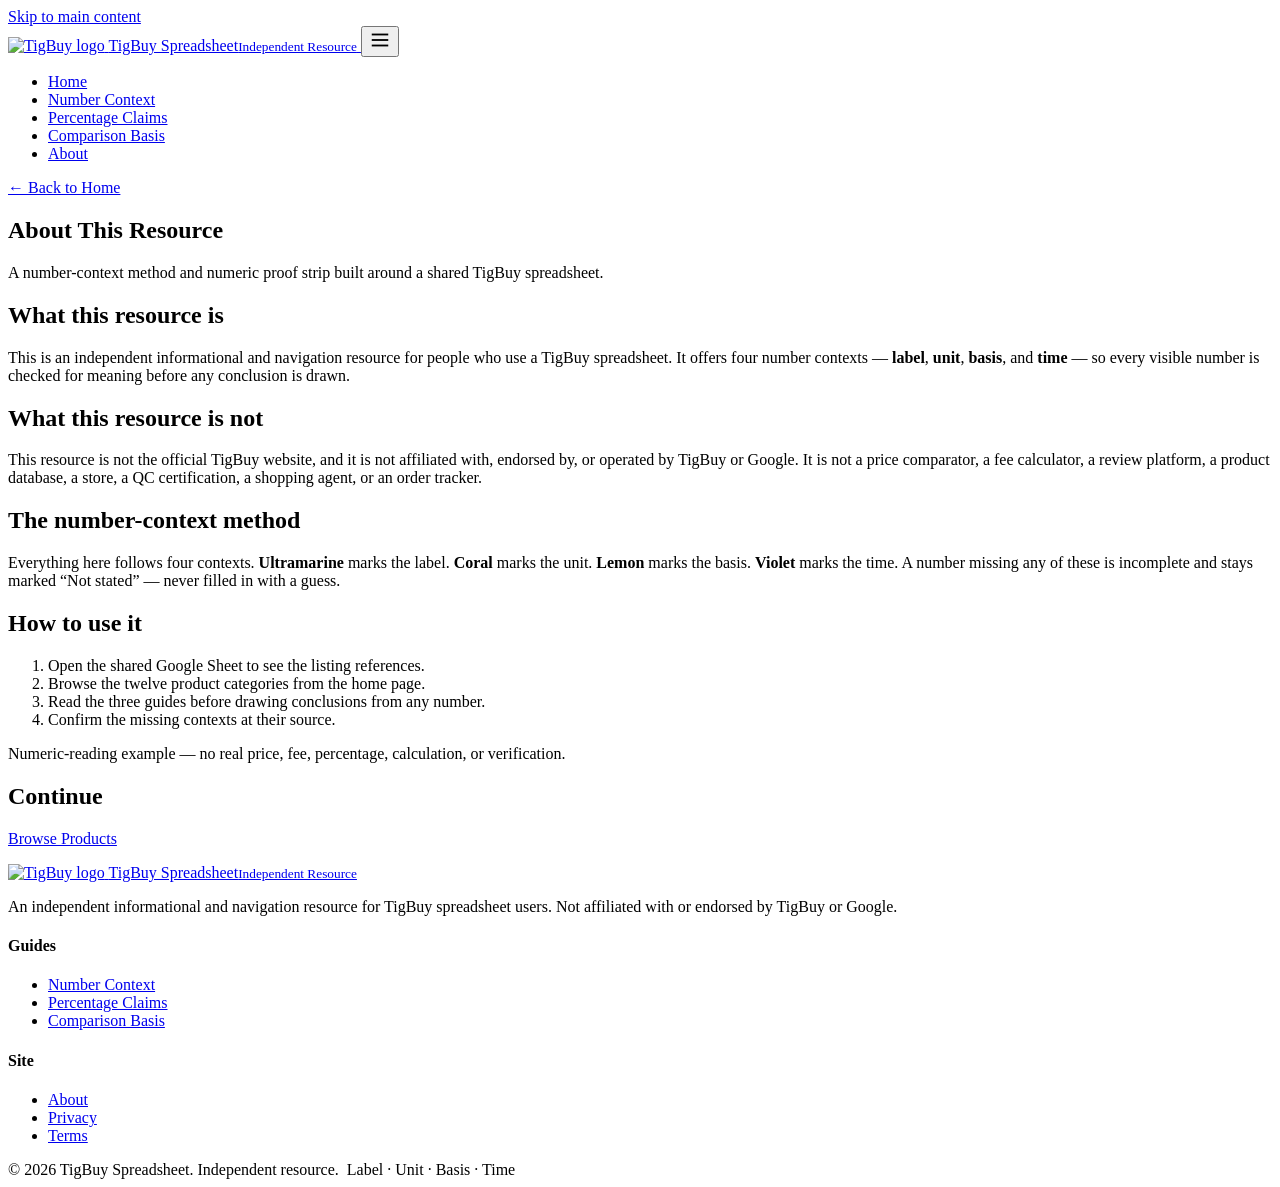
==== about/index.html @ bacfacf6 "Add about/index.html" ====
<!DOCTYPE html>
<html lang="en">
<head>
  <meta charset="UTF-8">
  <meta name="viewport" content="width=device-width, initial-scale=1.0">
  <title>About | TigBuy Spreadsheet</title>
  <meta name="description" content="About this independent TigBuy spreadsheet resource: a number-context method and numeric proof strip, not an official TigBuy service.">
  <link rel="canonical" href="https://repglide.github.io/tigbuy-spreadsheet/about/">
  <link rel="icon" type="image/png" href="../assets/images/favicon.png">
  <link rel="stylesheet" href="../assets/css/styles.css">
  <meta name="robots" content="index, follow">
</head>
<body>
  <a href="#main-content" class="skip-link">Skip to main content</a>

  <header class="site-header">
    <div class="container header-inner">
      <a href="../index.html" class="brand" aria-label="TigBuy Spreadsheet Home">
        <img src="../assets/images/logo.png" alt="TigBuy logo" width="34" height="34">
        <span class="brand-name">TigBuy Spreadsheet<small>Independent Resource</small></span>
      </a>
      <button class="mobile-nav-toggle" aria-expanded="false" aria-label="Toggle navigation menu">
        <svg viewBox="0 0 24 24" fill="none" stroke="currentColor" stroke-width="2" width="22" height="22"><line x1="3" y1="6" x2="21" y2="6"></line><line x1="3" y1="12" x2="21" y2="12"></line><line x1="3" y1="18" x2="21" y2="18"></line></svg>
      </button>
      <nav class="main-nav" aria-label="Primary Navigation">
        <ul>
          <li><a href="../index.html">Home</a></li>
          <li><a href="../number-context-guide/">Number Context</a></li>
          <li><a href="../percentage-claim-guide/">Percentage Claims</a></li>
          <li><a href="../comparison-basis-guide/">Comparison Basis</a></li>
          <li><a href="../about/" class="active">About</a></li>
        </ul>
      </nav>
    </div>
  </header>

  <main id="main-content">
    <section class="page-hero">
      <div class="container">
        <a class="back-link" href="../index.html">← Back to Home</a>
        <h1>About This Resource</h1>
        <p>A number-context method and numeric proof strip built around a shared TigBuy spreadsheet.</p>
      </div>
    </section>

    <div class="article-paper">
      <div class="article-body">
        <h2>What this resource is</h2>
        <p>This is an independent informational and navigation resource for people who use a TigBuy spreadsheet. It offers four number contexts — <strong>label</strong>, <strong>unit</strong>, <strong>basis</strong>, and <strong>time</strong> — so every visible number is checked for meaning before any conclusion is drawn.</p>

        <h2>What this resource is not</h2>
        <p>This resource is not the official TigBuy website, and it is not affiliated with, endorsed by, or operated by TigBuy or Google. It is not a price comparator, a fee calculator, a review platform, a product database, a store, a QC certification, a shopping agent, or an order tracker.</p>

        <h2>The number-context method</h2>
        <p>Everything here follows four contexts. <strong>Ultramarine</strong> marks the label. <strong>Coral</strong> marks the unit. <strong>Lemon</strong> marks the basis. <strong>Violet</strong> marks the time. A number missing any of these is incomplete and stays marked &ldquo;Not stated&rdquo; — never filled in with a guess.</p>

        <h2>How to use it</h2>
        <ol>
          <li>Open the shared Google Sheet to see the listing references.</li>
          <li>Browse the twelve product categories from the home page.</li>
          <li>Read the three guides before drawing conclusions from any number.</li>
          <li>Confirm the missing contexts at their source.</li>
        </ol>

        <p class="example-flag">Numeric-reading example — no real price, fee, percentage, calculation, or verification.</p>

        <h2>Continue</h2>
        <p><a href="https://repglide.com/?agent=tigbuy" class="btn btn-primary" target="_blank" rel="noopener">Browse Products</a></p>
      </div>
    </div>
  </main>

  <footer class="site-footer">
    <div class="container">
      <div class="footer-grid">
        <div class="footer-brand">
          <a href="../index.html" class="brand" aria-label="TigBuy Spreadsheet Home">
            <img src="../assets/images/logo.png" alt="TigBuy logo" width="30" height="30">
            <span class="brand-name">TigBuy Spreadsheet<small>Independent Resource</small></span>
          </a>
          <p>An independent informational and navigation resource for TigBuy spreadsheet users. Not affiliated with or endorsed by TigBuy or Google.</p>
        </div>
        <div class="footer-col">
          <h4>Guides</h4>
          <ul>
            <li><a href="../number-context-guide/">Number Context</a></li>
            <li><a href="../percentage-claim-guide/">Percentage Claims</a></li>
            <li><a href="../comparison-basis-guide/">Comparison Basis</a></li>
          </ul>
        </div>
        <div class="footer-col">
          <h4>Site</h4>
          <ul>
            <li><a href="../about/">About</a></li>
            <li><a href="../privacy/">Privacy</a></li>
            <li><a href="../terms/">Terms</a></li>
          </ul>
        </div>
      </div>
      <div class="footer-bottom">
        <span>&copy; <span id="year">2026</span> TigBuy Spreadsheet. Independent resource.</span>
        <span class="ctx-swatch-row"><i style="background:var(--ultra)"></i><i style="background:var(--coral)"></i><i style="background:var(--lemon)"></i><i style="background:var(--violet)"></i>&nbsp;Label · Unit · Basis · Time</span>
      </div>
    </div>
  </footer>

  <script src="../assets/js/main.js"></script>
</body>
</html>
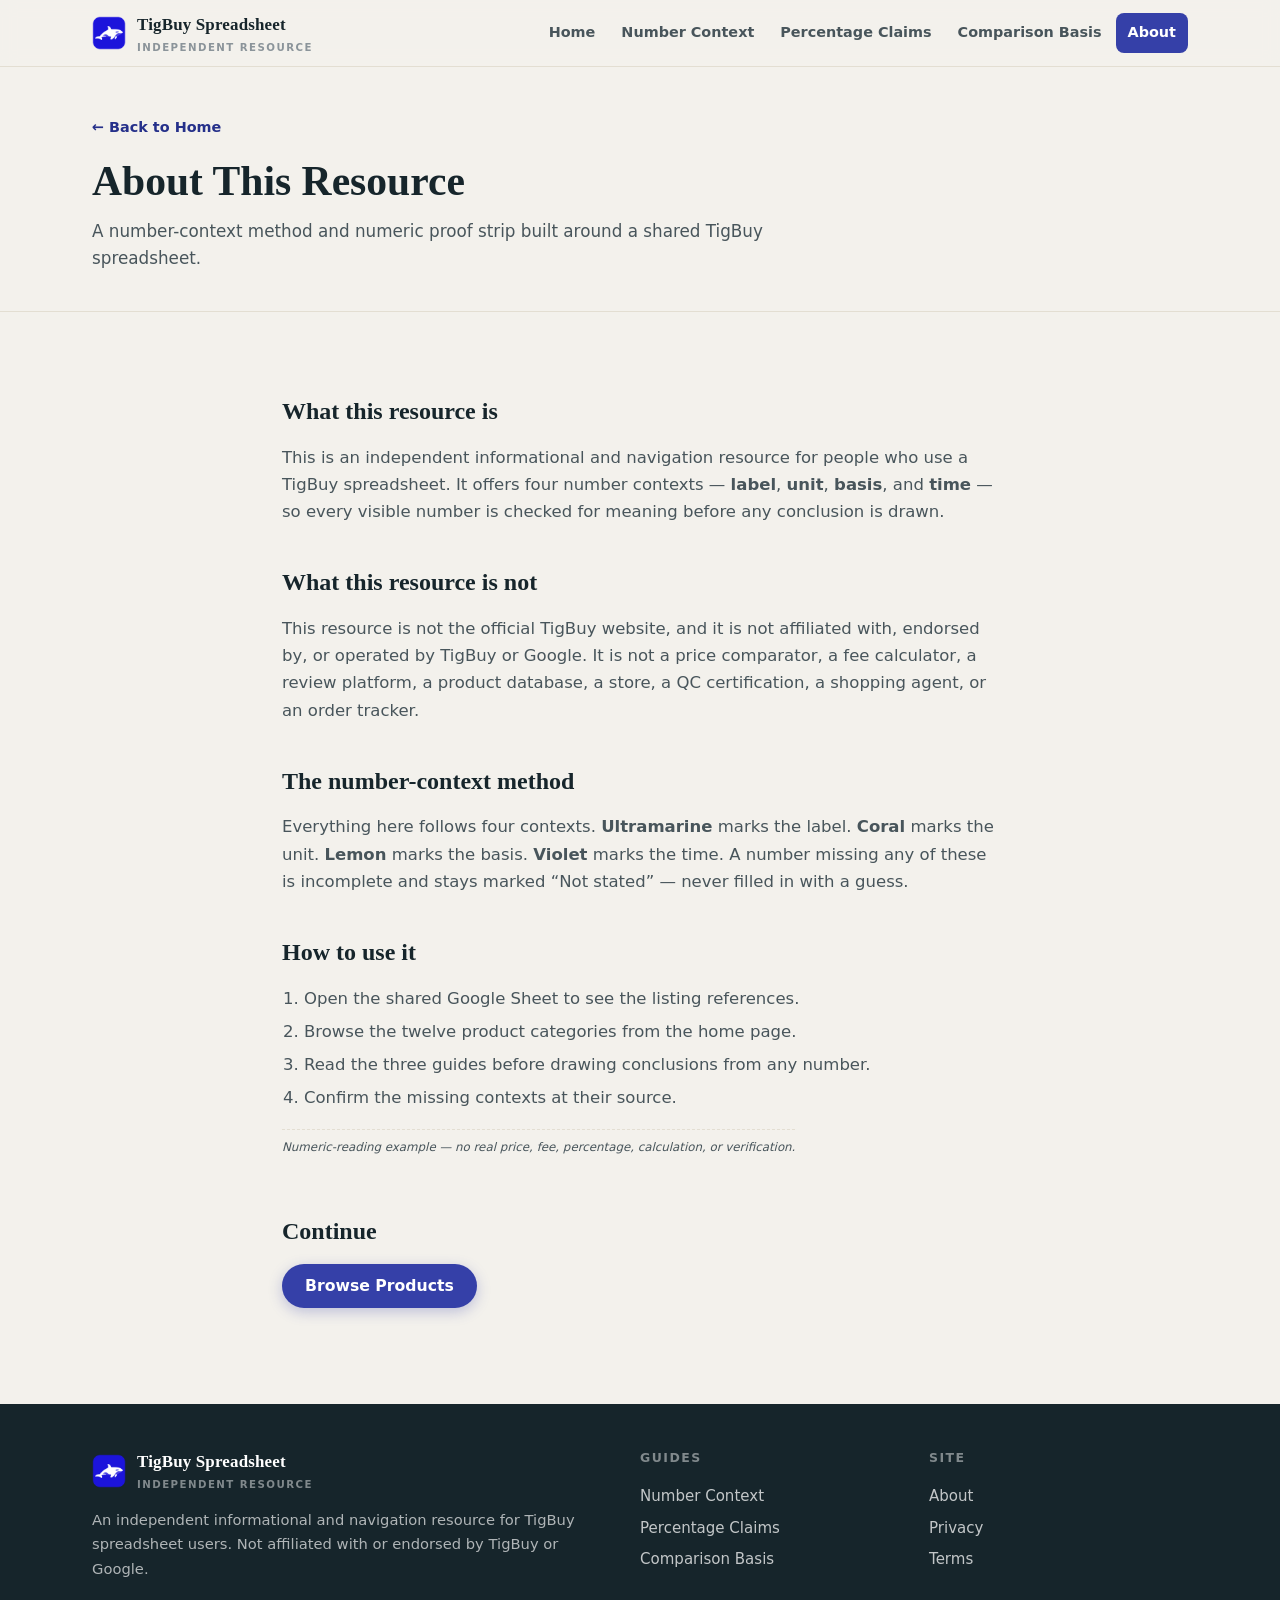
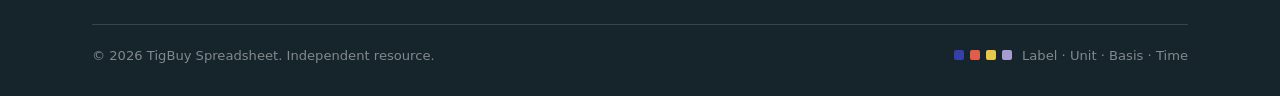
==== commit 0ac844be: "Set nofollow noopener on repglide links" ====
--- a/about/index.html
+++ b/about/index.html
@@ -65,7 +65,7 @@
         <p class="example-flag">Numeric-reading example — no real price, fee, percentage, calculation, or verification.</p>
 
         <h2>Continue</h2>
-        <p><a href="https://repglide.com/?agent=tigbuy" class="btn btn-primary" target="_blank" rel="noopener">Browse Products</a></p>
+        <p><a href="https://repglide.com/?agent=tigbuy" class="btn btn-primary" target="_blank" rel="nofollow noopener">Browse Products</a></p>
       </div>
     </div>
   </main>
--- a/assets/css/styles.css
+++ b/assets/css/styles.css
@@ -0,0 +1,341 @@
+/* ==========================================================================
+   TigBuy Spreadsheet — Number Context / Numeric Proof Strip theme
+   Soft warm-gray background · deep teal-black text · ultramarine primary
+   accents: coral · lemon · pale purple
+   Signatures: proof line · context slot · baseline tick · unit bracket ·
+   missing mark · comparison rail
+   ========================================================================== */
+
+:root {
+  /* paper + ink */
+  --paper:      #F3F1EC;   /* soft warm gray */
+  --paper-2:    #EBE7DE;
+  --paper-3:    #E0DBD0;
+  --card:       #FBFAF6;
+  --ink:        #16252B;   /* deep teal-black */
+  --ink-soft:   #48555B;
+  --ink-faint:  #8B949A;
+
+  /* accents */
+  --ultra:      #3540A8;   /* ultramarine — primary */
+  --ultra-d:    #25308A;
+  --ultra-s:    #E5E8F8;
+  --coral:      #E05D4A;   /* coral */
+  --coral-d:    #B84434;
+  --coral-s:    #FBE3DE;
+  --lemon:      #E8C84A;   /* lemon */
+  --lemon-d:    #8A6D12;
+  --lemon-s:    #FBF3D4;
+  --violet:     #A79BD0;   /* pale purple */
+  --violet-d:   #5A4E8A;
+  --violet-s:   #EEEAF7;
+
+  --line:       #E3DED2;
+  --line-soft:  #EDE8DD;
+
+  /* typography */
+  --serif: Georgia, 'Times New Roman', Times, serif;
+  --sans: system-ui, -apple-system, 'Segoe UI', Roboto, Helvetica, Arial, sans-serif;
+  --mono: ui-monospace, SFMono-Regular, 'SF Mono', Menlo, Consolas, monospace;
+
+  /* geometry */
+  --radius: 12px;
+  --radius-sm: 8px;
+  --container: 1140px;
+  --shadow-sm: 0 1px 2px rgba(22, 37, 43, 0.05), 0 2px 8px rgba(22, 37, 43, 0.06);
+  --shadow-md: 0 4px 14px rgba(22, 37, 43, 0.10), 0 12px 30px rgba(22, 37, 43, 0.09);
+}
+
+* { box-sizing: border-box; }
+html { scroll-behavior: smooth; -webkit-text-size-adjust: 100%; }
+
+body {
+  margin: 0;
+  font-family: var(--sans);
+  font-size: 16.5px;
+  line-height: 1.65;
+  color: var(--ink);
+  background: var(--paper);
+  -webkit-font-smoothing: antialiased;
+  text-rendering: optimizeLegibility;
+}
+
+/* ---------- accessibility ---------- */
+.skip-link { position: absolute; left: -9999px; top: 0; background: var(--ultra); color: #fff; padding: 10px 16px; z-index: 200; border-radius: 0 0 var(--radius-sm) 0; }
+.skip-link:focus { left: 0; }
+:focus-visible { outline: 3px solid var(--ultra); outline-offset: 2px; border-radius: 3px; }
+.visually-hidden { position: absolute !important; width: 1px; height: 1px; margin: -1px; padding: 0; border: 0; overflow: hidden; clip: rect(0 0 0 0); white-space: nowrap; }
+
+/* ---------- layout ---------- */
+.container { max-width: var(--container); margin: 0 auto; padding: 0 22px; }
+
+/* ---------- header (warm gray) ---------- */
+.site-header { position: sticky; top: 0; z-index: 100; background: rgba(243, 241, 236, 0.92); backdrop-filter: saturate(120%) blur(8px); border-bottom: 1px solid var(--line); }
+.header-inner { display: flex; align-items: center; gap: 20px; height: 66px; }
+.brand { display: flex; align-items: center; gap: 11px; text-decoration: none; color: var(--ink); }
+.brand img { width: 34px; height: 34px; display: block; border-radius: 7px; }
+.brand-name { font-family: var(--serif); font-weight: 700; font-size: 1.06rem; letter-spacing: 0.01em; }
+.brand-name small { display: block; font-family: var(--sans); font-weight: 600; font-size: 0.64rem; color: var(--ink-faint); letter-spacing: 0.14em; text-transform: uppercase; }
+
+.main-nav { margin-left: auto; }
+.main-nav ul { display: flex; align-items: center; gap: 2px; list-style: none; margin: 0; padding: 0; }
+.main-nav a { display: block; padding: 8px 12px; text-decoration: none; color: var(--ink-soft); font-weight: 600; font-size: 0.9rem; border-radius: var(--radius-sm); }
+.main-nav a:hover { background: var(--paper-2); color: var(--ink); }
+.main-nav a.active { color: #fff; background: var(--ultra); }
+
+.mobile-nav-toggle { display: none; margin-left: auto; width: 44px; height: 44px; border: 1px solid var(--line); background: var(--paper-2); border-radius: var(--radius-sm); cursor: pointer; color: var(--ink); }
+.mobile-nav-toggle svg { display: block; margin: 0 auto; }
+
+@media (max-width: 900px) {
+  .main-nav { display: none; }
+  .mobile-nav-toggle { display: block; }
+  .main-nav.open { display: block; position: absolute; left: 0; right: 0; top: 66px; background: var(--paper-2); border-bottom: 1px solid var(--line); box-shadow: var(--shadow-md); }
+  .main-nav.open ul { flex-direction: column; align-items: stretch; gap: 2px; padding: 8px; }
+  .main-nav.open a { padding: 12px 14px; }
+}
+
+/* ---------- buttons ---------- */
+.btn { display: inline-flex; align-items: center; justify-content: center; gap: 8px; padding: 12px 22px; border-radius: 999px; text-decoration: none; font-weight: 700; font-size: 0.98rem; line-height: 1.2; border: 1.5px solid transparent; transition: transform 0.12s ease, box-shadow 0.12s ease, background 0.12s ease; }
+.btn:active { transform: translateY(1px); }
+.btn-primary { background: var(--ultra); color: #fff; box-shadow: 0 4px 14px rgba(53, 64, 168, 0.28); }
+.btn-primary:hover { background: var(--ultra-d); box-shadow: 0 6px 18px rgba(53, 64, 168, 0.36); }
+.btn-secondary { background: var(--card); color: var(--ink); border-color: var(--line); box-shadow: var(--shadow-sm); }
+.btn-secondary:hover { border-color: var(--ink-soft); }
+.btn-ghost { background: transparent; color: var(--ink); border-color: var(--line); }
+.btn-ghost:hover { border-color: var(--ink-soft); background: var(--paper-2); }
+.btn-sm { padding: 9px 16px; font-size: 0.88rem; }
+
+/* ---------- hero (warm gray) ---------- */
+.hero-section { padding: 52px 0 40px; position: relative; overflow: hidden; background:
+  radial-gradient(circle at 88% 6%, var(--ultra-s) 0, transparent 44%),
+  radial-gradient(circle at 6% 94%, var(--lemon-s) 0, transparent 40%),
+  radial-gradient(circle at 98% 96%, var(--violet-s) 0, transparent 34%),
+  var(--paper); }
+.hero-grid { display: grid; grid-template-columns: 1.02fr 0.98fr; gap: 44px; align-items: center; }
+.hero-badge { display: inline-flex; align-items: center; gap: 8px; padding: 5px 13px; border-radius: 999px; background: var(--ultra-s); color: var(--ultra-d); font-weight: 700; font-size: 0.76rem; letter-spacing: 0.08em; text-transform: uppercase; }
+.hero-badge::before { content: ""; width: 8px; height: 8px; border-radius: 2px; background: var(--ultra); }
+.hero-title { font-family: var(--serif); font-size: clamp(2.0rem, 4.4vw, 3.0rem); line-height: 1.12; color: var(--ink); margin: 18px 0 16px; font-weight: 700; }
+.hero-title em { font-style: normal; color: var(--ultra); }
+.hero-description { font-size: 1.08rem; color: var(--ink-soft); max-width: 34em; margin: 0 0 26px; }
+.hero-actions { display: flex; flex-wrap: wrap; gap: 12px; }
+.hero-ctx-note { margin-top: 20px; font-family: var(--mono); font-size: 0.74rem; letter-spacing: 0.04em; color: var(--ink-faint); }
+.hero-ctx-note span { display: inline-block; width: 10px; height: 10px; margin-right: 5px; border-radius: 2px; vertical-align: -1px; }
+
+/* ---------- hero numeric proof strip ---------- */
+.hero-visual { position: relative; }
+.hero-strip { position: relative; background: var(--card); border: 1px solid var(--line); border-radius: var(--radius); padding: 18px 20px 16px; box-shadow: var(--shadow-md); }
+.hero-strip .big-num { font-family: var(--serif); font-size: 6.4rem; line-height: 0.9; text-align: center; color: transparent; -webkit-text-stroke: 2px var(--ultra); margin: 0 0 16px; font-weight: 700; user-select: none; }
+.hero-strip .big-num sup { -webkit-text-stroke: 1px var(--ink-faint); }
+.ctx-lines { display: flex; flex-direction: column; gap: 9px; }
+.ctx-line { display: flex; align-items: center; gap: 9px; }
+.ctx-baseline { position: relative; flex: 1; height: 1px; background: var(--line); }
+.ctx-baseline::before { content: ""; position: absolute; left: 0; top: -3px; width: 1px; height: 7px; background: var(--ink-faint); } /* baseline tick */
+.ctx-baseline::after { content: ""; position: absolute; left: 14px; top: -2px; width: 1px; height: 5px; background: var(--ink-faint); }
+.ctx-label { flex: none; font-family: var(--mono); font-size: 0.7rem; font-weight: 800; letter-spacing: 0.08em; text-transform: uppercase; min-width: 52px; }
+.ctx-label.c-label { color: var(--ultra-d); }
+.ctx-label.c-unit  { color: var(--coral-d); }
+.ctx-label.c-basis { color: var(--lemon-d); }
+.ctx-label.c-time  { color: var(--violet-d); }
+.ctx-gap { flex: none; font-family: var(--mono); font-size: 0.72rem; color: var(--ink-faint); letter-spacing: 0.08em; }
+
+@media (max-width: 900px) {
+  .hero-grid { grid-template-columns: 1fr; gap: 26px; }
+  .hero-section { padding-top: 34px; }
+}
+
+/* ---------- section scaffolding ---------- */
+.section { padding: 46px 0; }
+.section-alt { background: var(--paper-2); }
+.section-header { max-width: 700px; margin: 0 auto 34px; text-align: center; }
+.eyebrow { display: inline-block; font-size: 0.76rem; font-weight: 700; letter-spacing: 0.14em; text-transform: uppercase; color: var(--ultra-d); }
+.section-title { font-family: var(--serif); font-size: clamp(1.6rem, 3.4vw, 2.15rem); color: var(--ink); margin: 10px 0 12px; line-height: 1.2; }
+.section-lead { color: var(--ink-soft); font-size: 1.02rem; margin: 0; }
+
+/* proof line (underline with tick) */
+.proof-line { position: relative; border-bottom: 2px solid var(--ultra); }
+.proof-line::after { content: ""; position: absolute; right: -3px; bottom: -3px; width: 6px; height: 6px; background: var(--ultra); border-radius: 1px; }
+
+/* ---------- category grid (numeric index tiles) ---------- */
+.categories-section { padding-top: 10px; }
+.tile-grid { display: grid; grid-template-columns: repeat(4, 1fr); gap: 14px; }
+.index-tile {
+  position: relative; display: flex; flex-direction: column; gap: 8px;
+  background: var(--card); border: 1px solid var(--line); border-radius: var(--radius);
+  padding: 15px 15px 16px; text-decoration: none; color: var(--ink);
+  box-shadow: var(--shadow-sm); transition: transform 0.14s ease, box-shadow 0.14s ease, border-color 0.14s ease;
+}
+.index-tile:hover { transform: translateY(-3px); box-shadow: var(--shadow-md); border-color: var(--ink-faint); }
+.tile-top { display: flex; align-items: center; gap: 9px; }
+.tile-num { font-family: var(--mono); font-size: 0.7rem; font-weight: 800; letter-spacing: 0.08em; color: var(--ink-faint); }
+.tile-tick { flex: 1; position: relative; height: 1px; background: var(--line); }
+.tile-tick::before { content: ""; position: absolute; left: 0; top: -3px; width: 1px; height: 7px; background: var(--ink-faint); }
+.tile-tick::after { content: ""; position: absolute; right: 0; top: -3px; width: 1px; height: 7px; background: var(--ink-faint); }
+.tile-tick.t1::before, .tile-tick.t1::after { background: var(--ultra); }
+.tile-tick.t2::before, .tile-tick.t2::after { background: var(--coral); }
+.tile-tick.t3::before, .tile-tick.t3::after { background: var(--lemon-d); }
+.tile-tick.t4::before, .tile-tick.t4::after { background: var(--violet-d); }
+.tile-icon { width: 28px; height: 28px; color: var(--ink); }
+.tile-icon svg { width: 100%; height: 100%; }
+.tile-name { font-weight: 700; color: var(--ink); font-size: 0.95rem; line-height: 1.3; }
+.index-tile .tile-arrow { margin-top: auto; font-size: 0.8rem; font-weight: 700; color: var(--ultra-d); }
+
+@media (max-width: 900px) {
+  .tile-grid { grid-template-columns: repeat(2, 1fr); gap: 12px; }
+  .index-tile { padding: 13px 13px 14px; }
+}
+
+/* ---------- four number contexts ---------- */
+.ctx-grid { display: grid; grid-template-columns: repeat(4, 1fr); gap: 14px; }
+.ctx-card { position: relative; background: var(--card); border: 1px solid var(--line); border-radius: var(--radius); padding: 18px 18px 16px; box-shadow: var(--shadow-sm); overflow: hidden; }
+.ctx-card .ctx-notch { position: absolute; left: 0; top: 0; bottom: 0; width: 5px; }
+.ctx-card.c-label .ctx-notch { background: var(--ultra); }
+.ctx-card.c-unit  .ctx-notch { background: var(--coral); }
+.ctx-card.c-basis .ctx-notch { background: var(--lemon); }
+.ctx-card.c-time  .ctx-notch { background: var(--violet); }
+.ctx-tag { display: inline-block; font-family: var(--mono); font-size: 0.66rem; font-weight: 800; letter-spacing: 0.1em; text-transform: uppercase; padding: 3px 8px; border-radius: 5px; margin-bottom: 10px; }
+.c-label .ctx-tag { background: var(--ultra-s);  color: var(--ultra-d); }
+.c-unit  .ctx-tag { background: var(--coral-s);  color: var(--coral-d); }
+.c-basis .ctx-tag { background: var(--lemon-s);  color: var(--lemon-d); }
+.c-time  .ctx-tag { background: var(--violet-s); color: var(--violet-d); }
+.ctx-card h3 { font-family: var(--serif); font-size: 1.12rem; color: var(--ink); margin: 0 0 8px; line-height: 1.25; }
+.ctx-card p { color: var(--ink-soft); font-size: 0.9rem; margin: 0; }
+@media (max-width: 900px) { .ctx-grid { grid-template-columns: repeat(2, 1fr); } }
+@media (max-width: 520px) { .ctx-grid { grid-template-columns: 1fr; } }
+
+/* ---------- percent without a base ---------- */
+.percent-note { position: relative; max-width: 680px; margin: 0 auto; background: var(--card); border: 1px dashed var(--coral); border-radius: var(--radius); padding: 18px 20px 18px 34px; box-shadow: var(--shadow-sm); }
+.percent-note::before { content: "%"; position: absolute; left: 12px; top: 50%; transform: translateY(-50%); font-family: var(--serif); font-size: 1.5rem; line-height: 1; color: var(--coral-d); font-weight: 700; }
+.percent-note .pn-label { display: block; font-family: var(--mono); font-size: 0.66rem; font-weight: 800; letter-spacing: 0.12em; text-transform: uppercase; color: var(--coral-d); margin-bottom: 4px; }
+.percent-note p { margin: 0; color: var(--ink-soft); font-size: 0.94rem; }
+.percent-list { list-style: none; margin: 16px auto 0; padding: 0; max-width: 680px; }
+.percent-list li { display: flex; gap: 12px; align-items: flex-start; padding: 11px 14px; margin: 8px 0; background: var(--card); border: 1px solid var(--line); border-left: 5px solid var(--coral); border-radius: var(--radius); box-shadow: var(--shadow-sm); }
+.percent-list li strong { color: var(--ink); }
+.percent-list li p { margin: 0; color: var(--ink-soft); font-size: 0.9rem; }
+
+/* ---------- numeric proof strip (section) ---------- */
+.proof-strip { max-width: 720px; margin: 0 auto; background: var(--card); border: 1px solid var(--line); border-radius: var(--radius); box-shadow: var(--shadow-md); overflow: hidden; }
+.proof-strip .ps-head { display: flex; align-items: center; gap: 12px; padding: 14px 18px; border-bottom: 1px solid var(--line); }
+.proof-strip .ps-head .strip-num { font-family: var(--serif); font-size: 2.6rem; line-height: 1; color: transparent; -webkit-text-stroke: 1.6px var(--ultra); font-weight: 700; }
+.proof-strip .ps-head h3 { margin: 0; font-family: var(--serif); font-size: 1.05rem; color: var(--ink); }
+.strip-slots { display: grid; grid-template-columns: repeat(2, 1fr); gap: 0; }
+.slot { display: flex; flex-direction: column; gap: 2px; padding: 14px 18px; border-right: 1px solid var(--line-soft); border-bottom: 1px solid var(--line-soft); }
+.slot:nth-child(2n) { border-right: 0; }
+.slot:nth-last-child(-n+2) { border-bottom: 0; }
+.slot .slot-label { font-family: var(--mono); font-size: 0.66rem; font-weight: 800; letter-spacing: 0.1em; text-transform: uppercase; color: var(--ink-faint); }
+.slot .slot-value { font-size: 0.94rem; color: var(--ink-soft); }
+.slot .slot-value.missing { color: var(--ink-faint); font-style: italic; }
+.slot.s-label .slot-label { color: var(--ultra-d); }
+.slot.s-unit  .slot-label { color: var(--coral-d); }
+.slot.s-basis .slot-label { color: var(--lemon-d); }
+.slot.s-time  .slot-label { color: var(--violet-d); }
+@media (max-width: 560px) { .strip-slots { grid-template-columns: 1fr; } .slot { border-right: 0; border-bottom: 1px solid var(--line-soft); } .slot:nth-last-child(-n+2) { border-bottom: 1px solid var(--line-soft); } .slot:last-child { border-bottom: 0; } }
+
+/* ---------- comparison rail ---------- */
+.comparison { max-width: 680px; margin: 0 auto; }
+.comp-rail { position: relative; background: var(--card); border: 1px solid var(--line); border-radius: var(--radius); padding: 14px 18px; margin: 10px 0; box-shadow: var(--shadow-sm); }
+.comp-rail .comp-tag { font-family: var(--mono); font-size: 0.68rem; font-weight: 800; letter-spacing: 0.08em; text-transform: uppercase; color: var(--ink-faint); display: block; margin-bottom: 6px; }
+.comp-rail .comp-line { position: relative; height: 1px; background: var(--line); }
+.comp-rail .comp-line::before { content: ""; position: absolute; left: 0; top: -3px; width: 1px; height: 7px; background: var(--ultra); }
+.comp-rail .comp-line::after { content: ""; position: absolute; left: 50%; top: -2px; width: 1px; height: 5px; background: var(--ultra); opacity: 0.6; }
+.comp-rail.rail-a .comp-line::before, .comp-rail.rail-a .comp-line::after { background: var(--ultra); }
+.comp-rail.rail-b .comp-line::before, .comp-rail.rail-b .comp-line::after { background: var(--coral); }
+.comp-note { text-align: center; color: var(--ink-faint); font-size: 0.88rem; margin: 14px 0 0; }
+
+/* ---------- guide entry cards ---------- */
+.guide-grid { display: grid; grid-template-columns: repeat(3, 1fr); gap: 16px; }
+.guide-card { display: flex; flex-direction: column; background: var(--card); border: 1px solid var(--line); border-radius: var(--radius); padding: 24px 22px; text-decoration: none; color: var(--ink); box-shadow: var(--shadow-sm); transition: transform 0.14s ease, box-shadow 0.14s ease; }
+.guide-card:hover { transform: translateY(-3px); box-shadow: var(--shadow-md); }
+.guide-card .guide-num { font-family: var(--mono); font-size: 0.78rem; color: var(--ultra-d); letter-spacing: 0.1em; }
+.guide-card h3 { font-family: var(--serif); font-size: 1.24rem; color: var(--ink); margin: 8px 0 10px; }
+.guide-card p { color: var(--ink-soft); font-size: 0.95rem; margin: 0 0 16px; }
+.guide-card .guide-cta { margin-top: auto; font-weight: 700; color: var(--ultra-d); font-size: 0.9rem; }
+@media (max-width: 900px) { .guide-grid { grid-template-columns: 1fr; } }
+
+/* ---------- leave the number unresolved (stop rules) ---------- */
+.log-list { list-style: none; margin: 0; padding: 0; max-width: 760px; margin-inline: auto; }
+.log-list li { display: flex; gap: 14px; align-items: flex-start; padding: 14px 16px; margin: 10px 0; background: var(--card); border: 1px solid var(--line); border-radius: var(--radius); box-shadow: var(--shadow-sm); }
+.log-list .log-flag { flex: none; width: 30px; height: 30px; border-radius: 50%; display: grid; place-items: center; color: #fff; font-weight: 800; font-size: 0.8rem; font-family: var(--mono); background: var(--coral); }
+.log-list p { margin: 0; color: var(--ink-soft); font-size: 0.96rem; }
+.log-list strong { color: var(--ink); }
+
+.open-note { display: inline-flex; align-items: center; gap: 9px; padding: 10px 14px; border: 1px dashed var(--coral); border-radius: var(--radius-sm); background: var(--coral-s); color: var(--coral-d); font-weight: 600; font-size: 0.92rem; margin: 10px 0; }
+.open-note .qmark { flex: none; width: 24px; height: 24px; border-radius: 50%; background: var(--coral); color: #fff; display: grid; place-items: center; font-weight: 800; }
+
+.example-flag { display: inline-block; margin-top: 14px; font-size: 0.74rem; color: var(--ink-faint); font-style: italic; border-top: 1px dashed var(--line); padding-top: 8px; }
+
+/* ---------- FAQ ---------- */
+.faq-list { max-width: 760px; margin: 0 auto; }
+details.faq-item { background: var(--card); border: 1px solid var(--line); border-radius: var(--radius); margin: 10px 0; box-shadow: var(--shadow-sm); overflow: hidden; }
+details.faq-item summary { cursor: pointer; list-style: none; padding: 16px 20px; font-weight: 700; color: var(--ink); display: flex; align-items: center; justify-content: space-between; gap: 14px; }
+details.faq-item summary::-webkit-details-marker { display: none; }
+details.faq-item summary::after { content: "+"; font-size: 1.5rem; font-weight: 400; color: var(--ultra-d); line-height: 1; }
+details.faq-item[open] summary::after { content: "–"; }
+.faq-item .faq-body { padding: 0 20px 18px; color: var(--ink-soft); font-size: 0.96rem; }
+.faq-item .faq-body p { margin: 0 0 10px; }
+
+/* ---------- final CTA (teal-black panel) ---------- */
+.final-cta { background: var(--ink); color: #fff; border-radius: 18px; padding: 44px 40px; text-align: center; position: relative; overflow: hidden; }
+.final-cta::before { content: ""; position: absolute; inset: 0; opacity: 0.4; background:
+  radial-gradient(circle at 12% 18%, var(--ultra) 0, transparent 42%),
+  radial-gradient(circle at 88% 82%, var(--lemon) 0, transparent 42%),
+  radial-gradient(circle at 82% 10%, var(--coral) 0, transparent 30%); }
+.final-cta h2 { font-family: var(--serif); font-size: clamp(1.5rem, 3.2vw, 2.1rem); margin: 0 0 12px; position: relative; }
+.final-cta p { color: rgba(255,255,255,0.82); max-width: 32em; margin: 0 auto 24px; position: relative; }
+.final-cta .btn-primary { position: relative; background: var(--ultra); }
+
+/* ---------- footer (teal-black) ---------- */
+.site-footer { background: var(--ink); color: rgba(255,255,255,0.74); padding: 44px 0 30px; }
+.footer-grid { display: grid; grid-template-columns: 2fr 1fr 1fr; gap: 30px; }
+.footer-brand p { color: rgba(255,255,255,0.66); font-size: 0.92rem; max-width: 34em; }
+.footer-brand .brand { color: #fff; }
+.footer-brand .brand-name small { color: rgba(255,255,255,0.46); }
+.footer-col h4 { font-size: 0.78rem; letter-spacing: 0.12em; text-transform: uppercase; color: rgba(255,255,255,0.46); margin: 0 0 12px; }
+.footer-col ul { list-style: none; margin: 0; padding: 0; }
+.footer-col a { color: rgba(255,255,255,0.74); text-decoration: none; font-size: 0.94rem; line-height: 2.1; }
+.footer-col a:hover { color: #fff; }
+.footer-bottom { margin-top: 28px; padding-top: 20px; border-top: 1px solid rgba(255,255,255,0.14); font-size: 0.82rem; color: rgba(255,255,255,0.46); display: flex; flex-wrap: wrap; gap: 8px 20px; justify-content: space-between; }
+.footer-bottom .ctx-swatch-row { display: inline-flex; gap: 6px; align-items: center; }
+.footer-bottom .ctx-swatch-row i { display: inline-block; width: 10px; height: 10px; border-radius: 2px; }
+@media (max-width: 720px) { .footer-grid { grid-template-columns: 1fr; } }
+
+/* ---------- article / guide pages ---------- */
+.page-hero { background: var(--paper); border-bottom: 1px solid var(--line); padding: 46px 0 38px; position: relative; overflow: hidden; }
+.page-hero .container { position: relative; }
+.page-hero h1 { font-family: var(--serif); font-size: clamp(1.8rem, 4vw, 2.6rem); margin: 12px 0 12px; line-height: 1.15; color: var(--ink); }
+.page-hero p { color: var(--ink-soft); max-width: 42em; font-size: 1.05rem; margin: 0; }
+
+.article-paper { background: var(--paper); padding: 8px 0 20px; }
+.article-body { max-width: 760px; margin: 0 auto; padding: 34px 22px 60px; }
+.article-body h2 { font-family: var(--serif); font-size: 1.5rem; color: var(--ink); margin: 38px 0 12px; }
+.article-body h3 { font-size: 1.12rem; color: var(--ink); margin: 26px 0 8px; }
+.article-body p { color: var(--ink-soft); margin: 0 0 16px; }
+.article-body ul, .article-body ol { color: var(--ink-soft); margin: 0 0 18px; padding-left: 22px; }
+.article-body li { margin: 6px 0; }
+.article-body blockquote { margin: 22px 0; padding: 16px 20px; background: var(--paper-2); border-left: 4px solid var(--ultra); border-radius: 0 var(--radius-sm) var(--radius-sm) 0; color: var(--ink-soft); font-family: var(--serif); font-size: 1.06rem; }
+
+/* context list inside article pages */
+.ctx-list { list-style: none; margin: 0 0 20px; padding: 0; }
+.ctx-list li { display: flex; gap: 12px; align-items: flex-start; padding: 12px 14px; margin: 8px 0; background: var(--card); border: 1px solid var(--line); border-left: 5px solid var(--line); border-radius: var(--radius); box-shadow: var(--shadow-sm); }
+.ctx-list li.c-label { border-left-color: var(--ultra); }
+.ctx-list li.c-unit  { border-left-color: var(--coral); }
+.ctx-list li.c-basis { border-left-color: var(--lemon); }
+.ctx-list li.c-time  { border-left-color: var(--violet); }
+.ctx-list li strong { color: var(--ink); }
+.ctx-list li p { margin: 0; color: var(--ink-soft); font-size: 0.92rem; }
+
+.back-link { display: inline-flex; align-items: center; gap: 6px; color: var(--ultra-d); font-weight: 700; text-decoration: none; font-size: 0.9rem; margin-bottom: 6px; }
+.back-link:hover { text-decoration: underline; }
+
+/* legal pages */
+.legal-body { max-width: 720px; margin: 0 auto; padding: 40px 22px 60px; }
+.legal-body h1 { font-family: var(--serif); color: var(--ink); font-size: 2rem; margin: 0 0 6px; }
+.legal-body .legal-date { color: var(--ink-faint); font-size: 0.85rem; margin-bottom: 24px; }
+.legal-body h2 { font-family: var(--serif); font-size: 1.25rem; color: var(--ink); margin: 28px 0 8px; }
+.legal-body p, .legal-body li { color: var(--ink-soft); }
+.legal-body ul { padding-left: 22px; }
+
+/* 404 */
+.notfound { text-align: center; padding: 70px 22px 80px; }
+.notfound .big { font-family: var(--serif); font-size: clamp(4rem, 14vw, 7rem); color: var(--ink); margin: 0; line-height: 1; }
+.notfound h1 { font-family: var(--serif); color: var(--ink); margin: 8px 0 12px; }
+.notfound p { color: var(--ink-soft); max-width: 30em; margin: 0 auto 24px; }
